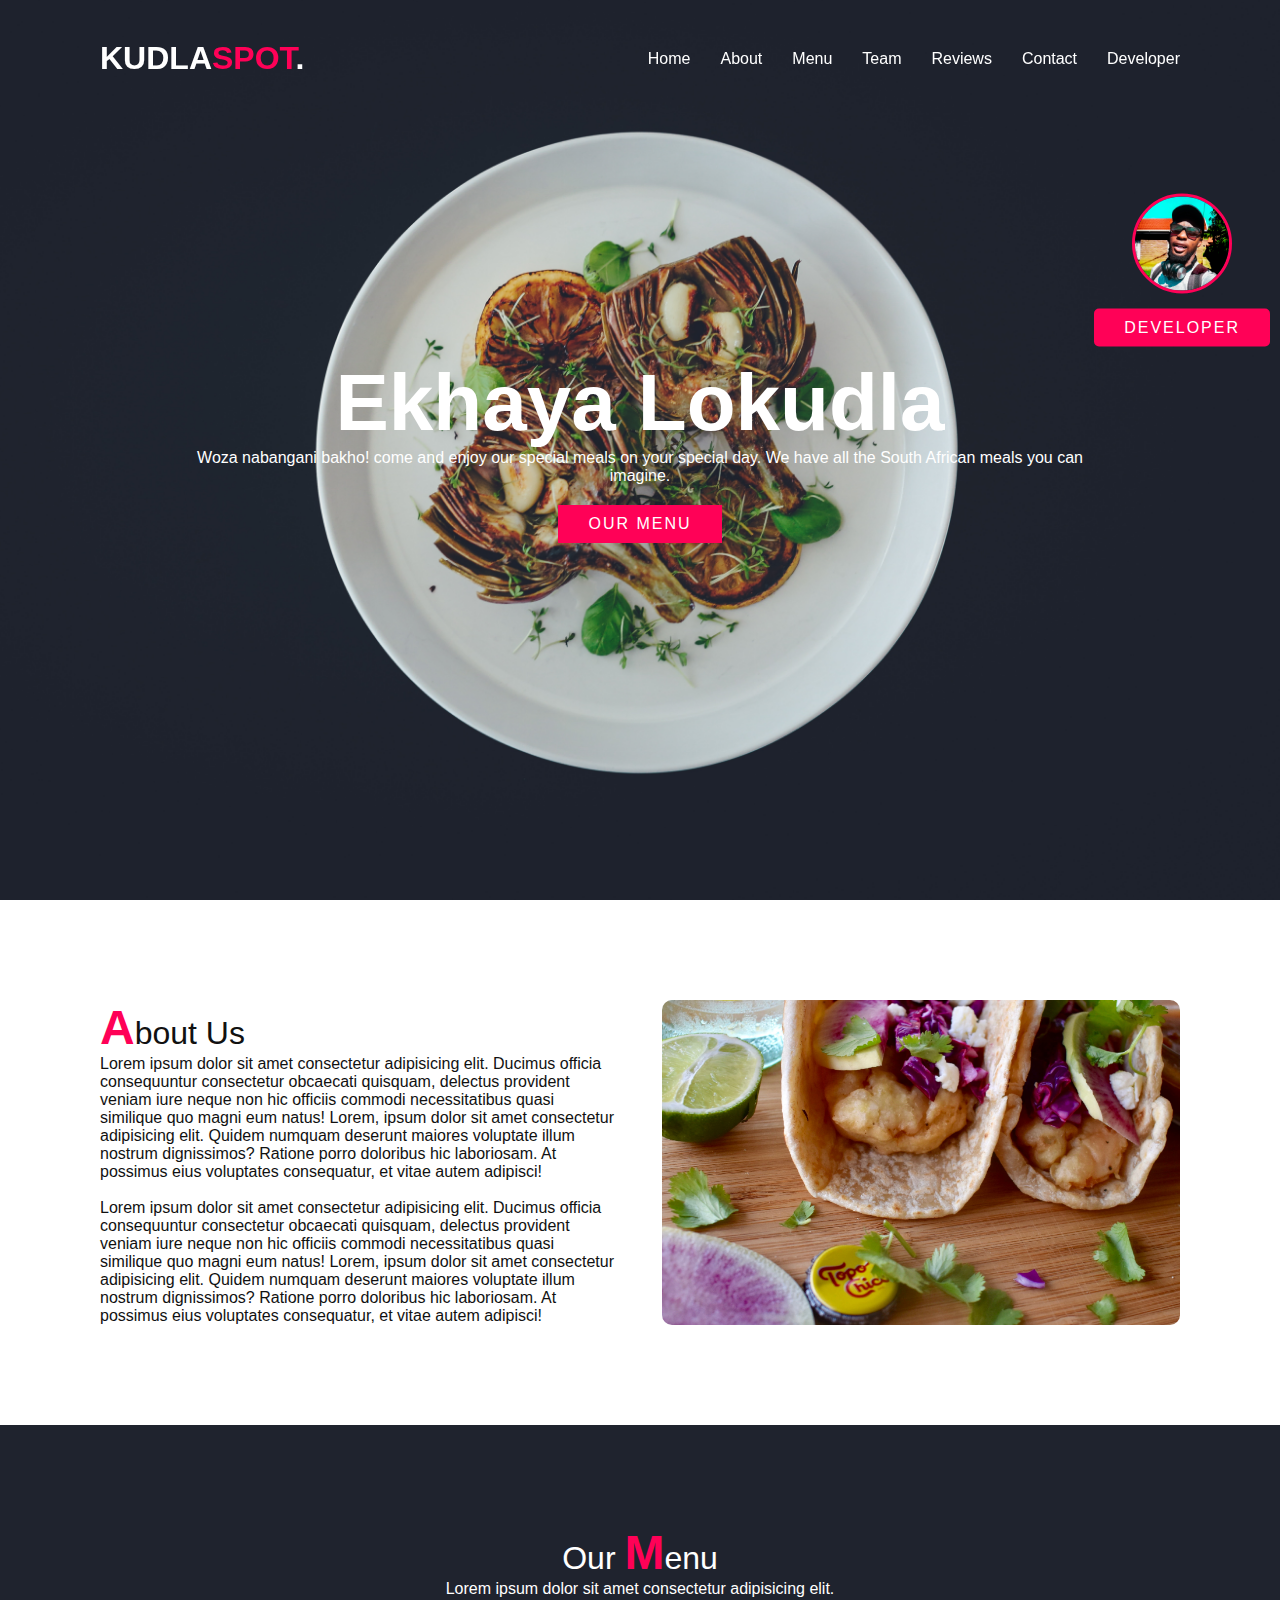
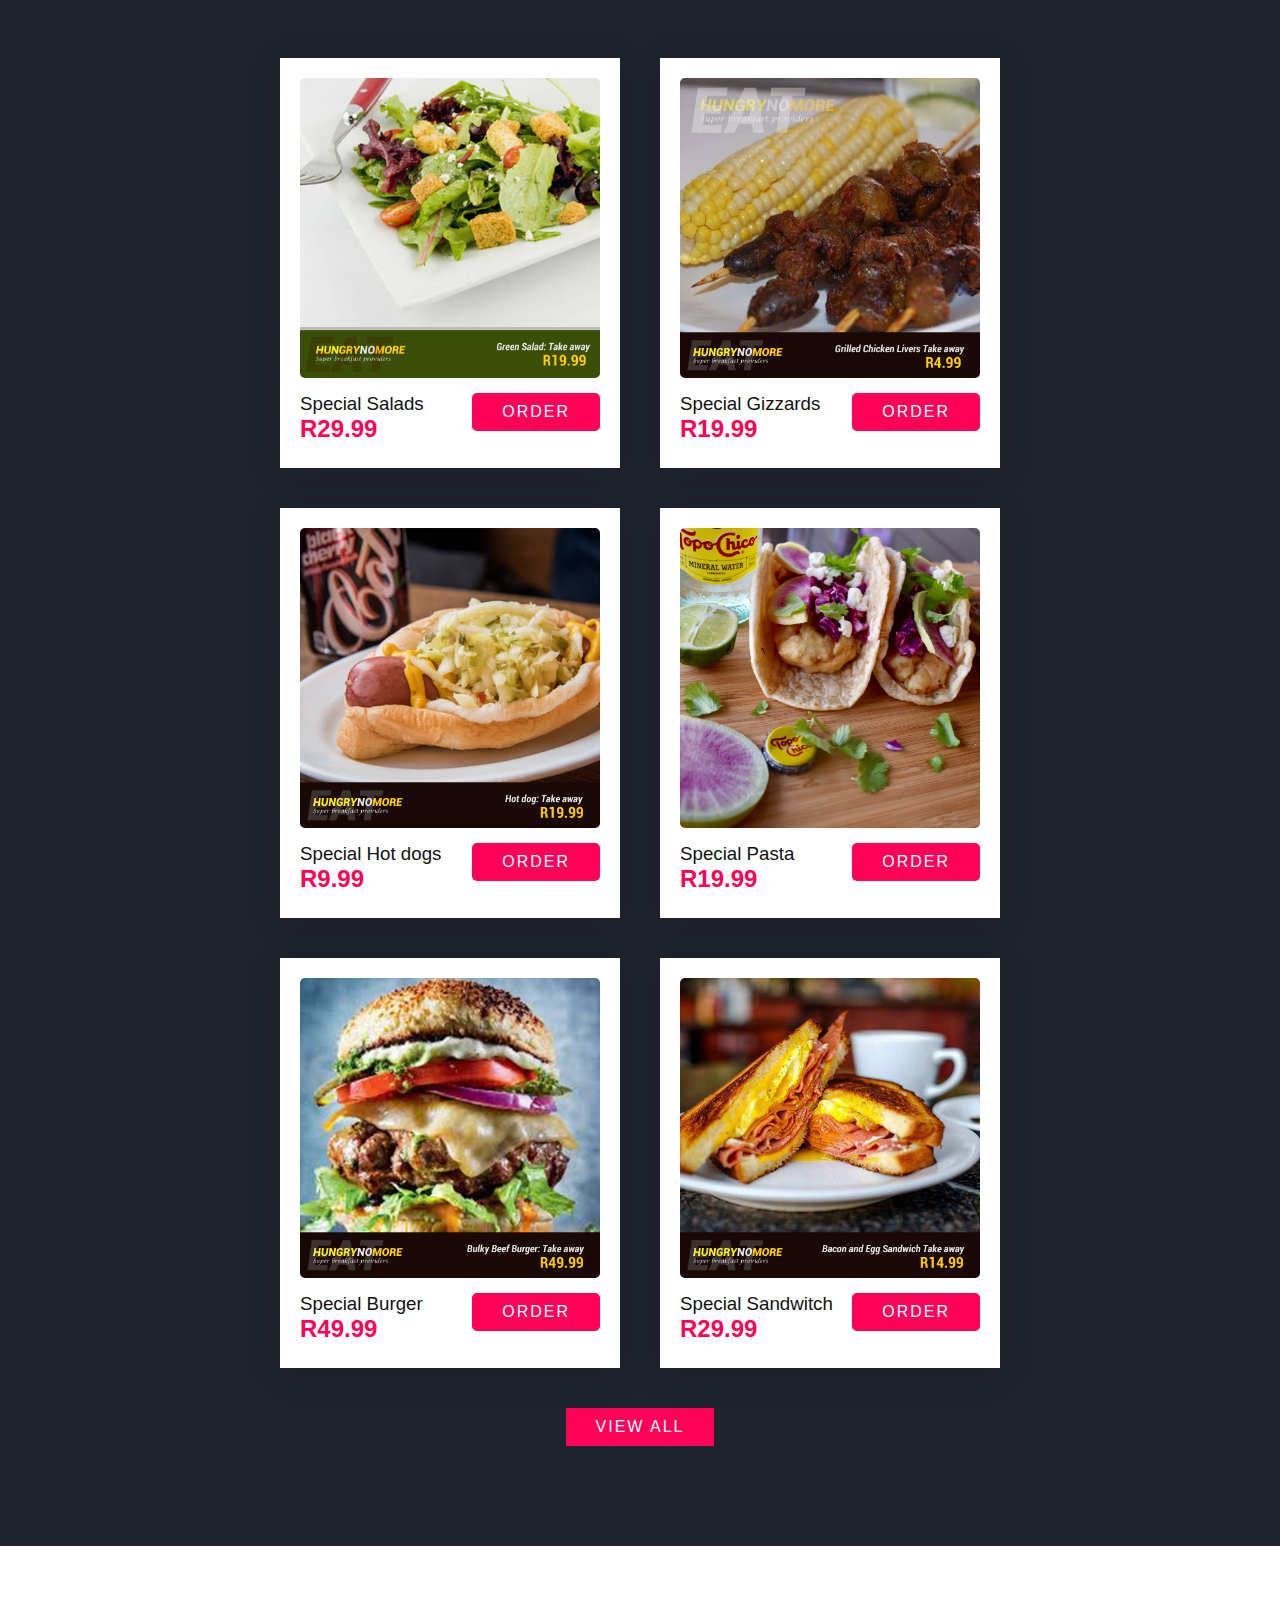
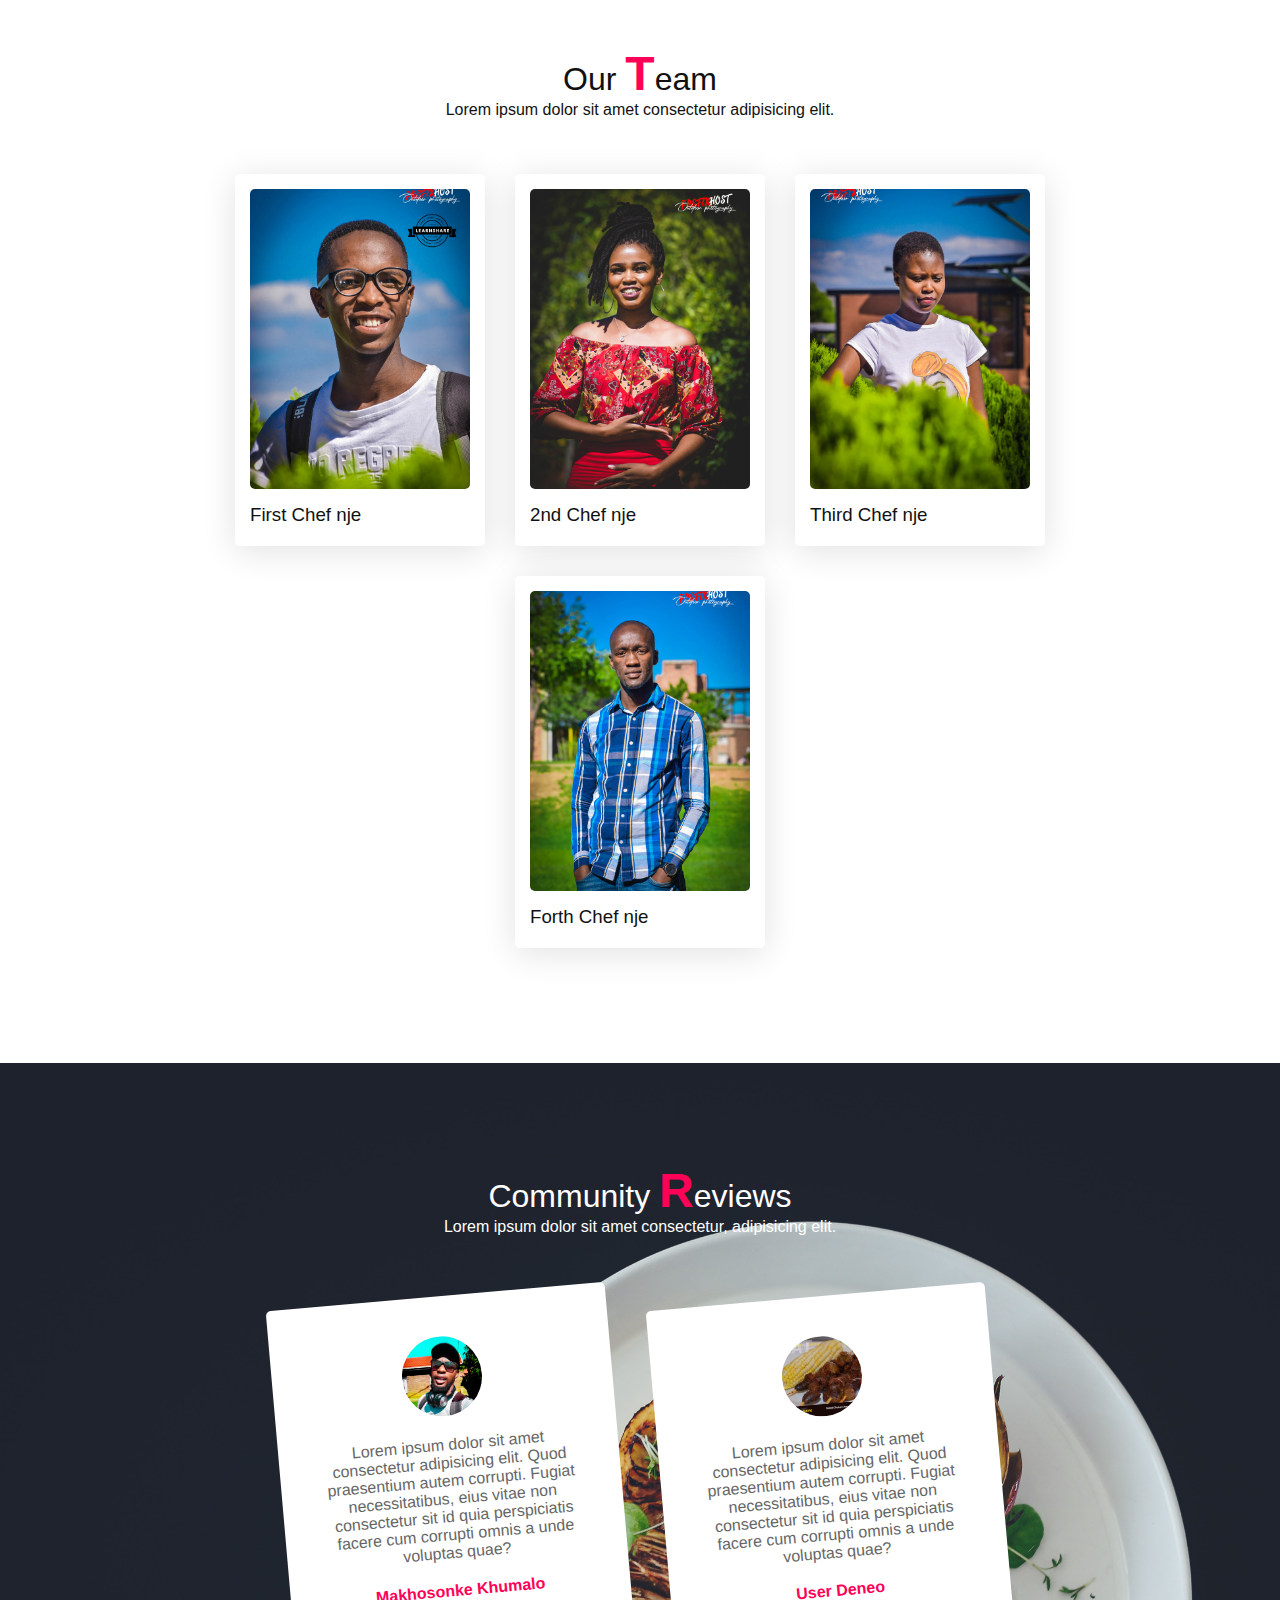
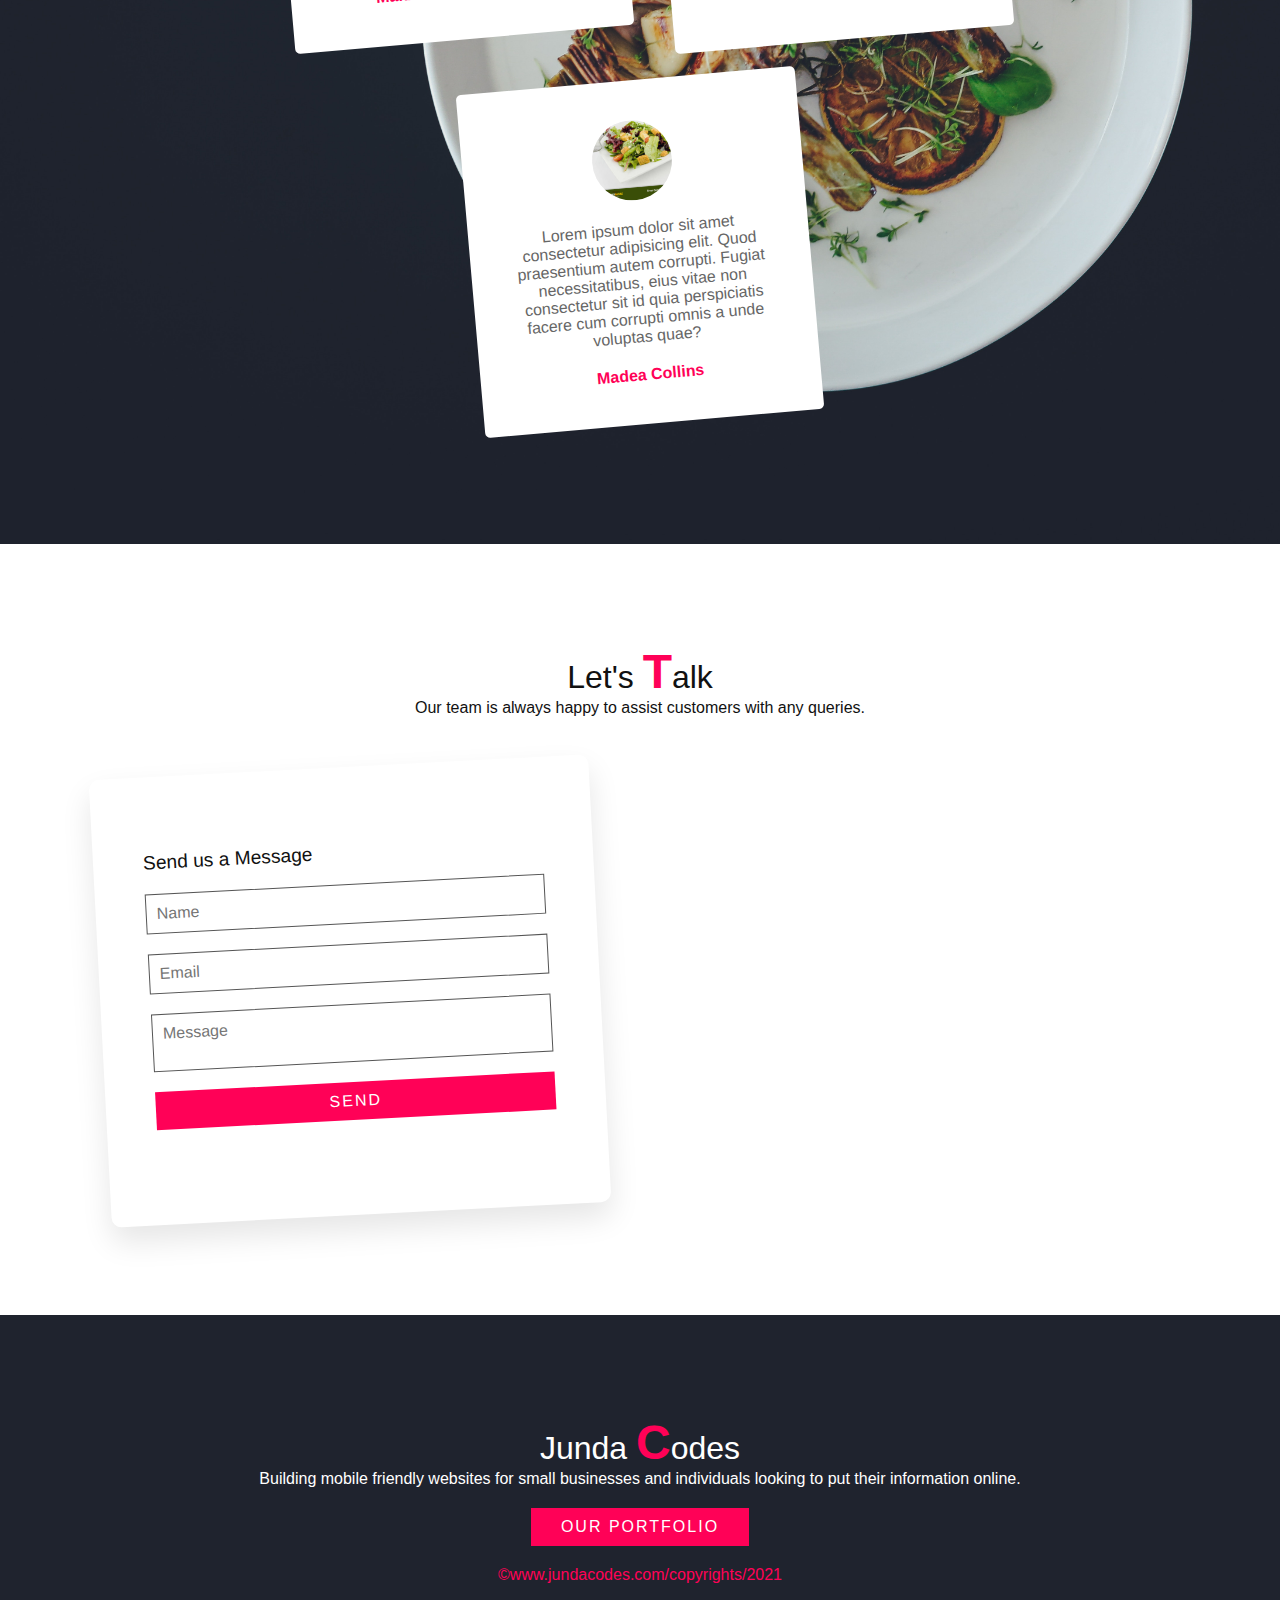
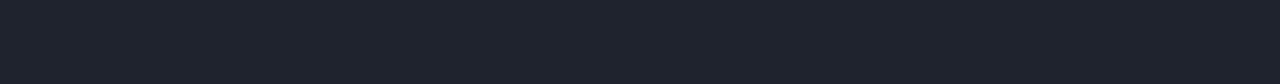
==== index.html @ d9c02c11 "Kudlaspot files" ====
<html lang="en">
<head>
    <meta charset="UTF-8">
    <meta name="viewport" content="width=device-width, initial-scale=1.0">
    <title>KundlaSpot</title>

    <script defer src="all.js"></script>
    <link rel="stylesheet" href="css/style.css" type="text/css">
</head>
<body>
    <header>
        <a href="#" class="logo">KUDLA<span>SPOT</span>.</a>
        <div class="menuToggle" onclick="toggleMenu();"> </div>
        <ul class="navigation">
            <li><a href="#banner">Home</a></li>
            <li><a href="#about">About</a></li>
            <li><a href="#menu">Menu</a></li>
            <li><a href="#team">Team</a></li>
            <li><a href="#testimonials">Reviews</a></li>
            <li><a href="#contacts">Contact</a></li>
            <li><a href="#developer">Developer</a></li>
        </ul>
    </header>
    <section class="banner" id="banner">
        <div class="content">
            <h2>Ekhaya Lokudla</h2>
            <p>Woza nabangani bakho! come and enjoy our special meals on your special day.
                We have all the South African meals you can imagine.
            </p>
            <a href="#menu" class="btn">Our menu</a>
        </div>
    </section>

    <section class="about" id="about">
        <div class="row">
            <div class="col50">
                <h2 class="title-text"><span>A</span>bout Us</h2>
                <p>Lorem ipsum dolor sit amet consectetur adipisicing elit. 
                    Ducimus officia consequuntur consectetur obcaecati quisquam, delectus 
                    provident veniam iure neque non hic officiis commodi necessitatibus quasi 
                    similique quo magni eum natus! Lorem, ipsum dolor sit amet consectetur 
                    adipisicing elit. Quidem numquam deserunt maiores voluptate illum nostrum dignissimos? 
                    Ratione porro doloribus hic laboriosam. At possimus eius voluptates consequatur, 
                    et vitae autem adipisci!<br> <br>
                    Lorem ipsum dolor sit amet consectetur adipisicing elit. 
                    Ducimus officia consequuntur consectetur obcaecati quisquam, delectus 
                    provident veniam iure neque non hic officiis commodi necessitatibus quasi 
                    similique quo magni eum natus! Lorem, ipsum dolor sit amet consectetur 
                    adipisicing elit. Quidem numquam deserunt maiores voluptate illum nostrum dignissimos? 
                    Ratione porro doloribus hic laboriosam. At possimus eius voluptates consequatur, 
                    et vitae autem adipisci!
                </p>
            </div>
            <div class="col50">
                <div class="imgBx">
                    <img src="images/img1.jpg" alt="">
                </div>
            </div>
        </div>
    </section>

    <section class="menu" id="menu">
        <div class="title">
            <h2 class="title-text">Our <span>M</span>enu</h2>
            <p>Lorem ipsum dolor sit amet consectetur adipisicing elit.</p>
        </div>
        <div class="content">
            <div class="box">
                <div class="imgBx">
                    <img src="images/img2.jpg" alt="">
                </div>
                <div class="text">
                    <div class="text-left">
                        <h3>Special Gizzards</h3>
                        <h2>R19.99</h2>
                    </div>
                    <div class="text-right">
                        <a href="#" class="btn-menu">Order</a>
                    </div>
                </div>
            </div>
            <div class="box">
                <div class="imgBx">
                    <img src="images/img3.jpg" alt="">
                </div>
                <div class="text">
                    <div class="text-left">
                        <h3>Special Salads</h3>
                        <h2>R29.99</h2>
                    </div>
                    <div class="text-right">
                        <a href="#" class="btn-menu">Order</a>
                    </div>
                </div>
            </div>
            <div class="box">
                <div class="imgBx">
                    <img src="images/img1.jpg" alt="">
                </div>
                <div class="text">
                    <div class="text-left">
                        <h3>Special Pasta</h3>
                        <h2>R19.99</h2>
                    </div>
                    <div class="text-right">
                        <a href="#" class="btn-menu">Order</a>
                    </div>
                </div>
            </div>
            <div class="box">
                <div class="imgBx">
                    <img src="images/img4.jpg" alt="">
                </div>
                <div class="text">
                    <div class="text-left">
                        <h3>Special Hot dogs</h3>
                        <h2>R9.99</h2>
                    </div>
                    <div class="text-right">
                        <a href="#" class="btn-menu">Order</a>
                    </div>
                </div>
            </div>
            <div class="box">
                <div class="imgBx">
                    <img src="images/img5.jpg" alt="">
                </div>
                <div class="text">
                    <div class="text-left">
                        <h3>Special Sandwitch</h3>
                        <h2>R29.99</h2>
                    </div>
                    <div class="text-right">
                        <a href="#" class="btn-menu">Order</a>
                    </div>
                </div>
            </div>
            <div class="box">
                <div class="imgBx">
                    <img src="images/img6.jpg" alt="">
                </div>
                <div class="text">
                    <div class="text-left">
                        <h3>Special Burger</h3>
                        <h2>R49.99</h2>
                    </div>
                    <div class="text-right">
                        <a href="#" class="btn-menu">Order</a>
                    </div>
                </div>
            </div>
        </div>
        <div class="title">
            <a href="#" class="btn">View All</a>
        </div>
    </section>

    <section class="experts" id="team">
        <div class="title">
            <h2 class="title-text">Our <span>T</span>eam</h2>
            <p>Lorem ipsum dolor sit amet consectetur adipisicing elit.</p>
        </div>
        <div class="content">
            <div class="box">
                <div class="imgBx">
                    <img src="images/expert1.jpg" alt="Image of the web">
                </div>
                <div class="text">
                    <h3>First Chef nje</h3>
                </div>
            </div>
            <div class="box">
                <div class="imgBx">
                    <img src="images/expert2.jpg" alt="Image of the web">
                </div>
                <div class="text">
                    <h3>2nd Chef nje</h3>
                </div>
            </div>
            <div class="box">
                <div class="imgBx">
                    <img src="images/expert3.jpg" alt="Image of the web">
                </div>
                <div class="text">
                    <h3>Third Chef nje</h3>
                </div>
            </div>
            <div class="box">
                <div class="imgBx">
                    <img src="images/expert4.jpg" alt="Image of the web">
                </div>
                <div class="text">
                    <h3>Forth Chef nje</h3>
                </div>
            </div>
        </div>
    </section>
    
    <section class="testimonials" id="testimonials">
        <div class="title white">
            <h2 class="title-text">Community <span>R</span>eviews</h2>
            <p>Lorem ipsum dolor sit amet consectetur, adipisicing elit.</p>
        </div>
        <div class="content">
            <div class="box">
                <div class="imgBx">
                    <img src="images/me.jpg" alt="">
                </div>
                <div class="text">
                    <p>Lorem ipsum dolor sit amet consectetur adipisicing elit.
                         Quod praesentium autem corrupti. Fugiat necessitatibus,
                          eius vitae non consectetur sit id quia perspiciatis facere 
                          cum corrupti omnis a unde voluptas quae?</p>
                    <h3>Makhosonke Khumalo</h3>
                </div>
            </div>
            <div class="box">
                <div class="imgBx">
                    <img src="images/img2.jpg" alt="">
                </div>
                <div class="text">
                    <p>Lorem ipsum dolor sit amet consectetur adipisicing elit.
                         Quod praesentium autem corrupti. Fugiat necessitatibus,
                          eius vitae non consectetur sit id quia perspiciatis facere 
                          cum corrupti omnis a unde voluptas quae?</p>
                    <h3>User Deneo</h3>
                </div>
            </div>
            <div class="box">
                <div class="imgBx">
                    <img src="images/img3.jpg" alt="">
                </div>
                <div class="text">
                    <p>Lorem ipsum dolor sit amet consectetur adipisicing elit.
                         Quod praesentium autem corrupti. Fugiat necessitatibus,
                          eius vitae non consectetur sit id quia perspiciatis facere 
                          cum corrupti omnis a unde voluptas quae?</p>
                    <h3>Madea Collins</h3>
                </div>
            </div>
        </div>
    </section>
    <section class="contacts" id="contacts">
        <div class="title">
            <h2 class="title-text">Let's <span>T</span>alk</h2>
            <p>Our team is always happy to assist customers with any queries.</p>
        </div>
        <div class="contactForm">
            <h3>Send us a Message</h3>
            <div class="inputBox">
                <input type="text" placeholder="Name">
            </div>
            <div class="inputBox">
                <input type="text" placeholder="Email">
            </div>
            <div class="inputBox">
                <textarea cols="5" placeholder="Message"></textarea>
            </div>
            <div class="inputBox">
                <input type="submit" value="Send">
            </div>
        </div>
    </section>
    
    <section class="footer" id="developer">
        <div class="title white">
            <h2 class="title-text">Junda <span>C</span>odes</h2>
            <p>Building mobile friendly websites for small businesses and individuals looking to put their information online.</p>
            
        </div>
        <div class="center-btn">
            <a href="#" class="btn">our Portfolio</a>
        </div>

        <p class="copyrights">&copy;www.jundacodes.com/copyrights/2021</p>
        
    </section>

    <div class="portfolio-btn">
        <img src="images/me.jpg" alt="">
        <a href="#developer" class="btn-dev">Developer</a>
    </div>
    <script>
        window.addEventListener('scroll', function(){
            const header = document.querySelector('header');
            header.classList.toggle("sticky", window.scrollY > 0);
        });
        function toggleMenu(){
            const menuToggle = document.querySelector('.menuToggle');
            const navigation = document.querySelector('.navigation');
            menuToggle.classList.toggle('active');
            navigation.classList.toggle('active');
        }
    </script>
</body>
</html>
---- css/style.css ----
* {
  margin: 0%;
  padding: 0%;
  box-sizing: border-box;
  font-family: "Raleway", sans-serif;
  scroll-behavior: smooth;
}
p {
  font-weight: 300;
  color: #111;
}
.banner {
  position: relative;
  width: 100%;
  min-height: 100vh;
  display: flex;
  justify-content: center;
  align-items: center;
  background: url(../images/bg.jpg);
  background-size: cover;
  background-position: center;
  transition: 0.5s;
}
.banner .content {
  max-width: 900px;
  text-align: center;
}
.banner .content h2 {
  font-size: 5em;
  color: #ffffff;
}
.banner .content p {
  font-size: 1em;
  color: #ffffff;
}
.btn {
  font-size: 1em;
  color: #ffffff;
  background: #ff0157;
  display: inline-block;
  padding: 10px 30px;
  margin-top: 20px;
  text-transform: uppercase;
  text-decoration: none;
  letter-spacing: 2px;
  transition: 0.5s;
}
.btn:hover {
  letter-spacing: 6px;
}
.btn-menu {
  font-size: 1em;
  color: #ffffff;
  background: #ff0157;
  display: inline-block;
  padding: 10px 30px;
  text-transform: uppercase;
  text-decoration: none;
  letter-spacing: 2px;
  border-radius: 5px;
  transition: 0.5s;
}
.btn-menu:hover {
  letter-spacing: 4px;
}
header {
  position: fixed;
  top: 0;
  left: 0;
  width: 100%;
  padding: 40px 100px;
  z-index: 10000;
  display: flex;
  justify-content: space-between;
  align-items: center;
  transition: 0.5s;
}
header .logo {
  font-size: 2em;
  font-weight: 700;
  color: #ffffff;
  text-decoration: none;
}
header .logo span {
  color: #ff0157;
}
header .navigation {
  display: flex;
  position: relative;
}
header .navigation li {
  list-style: none;
  margin-left: 30px;
}
header .navigation li a {
  text-decoration: none;
  color: #ffffff;
  font-weight: 300;
}
header .navigation li a:hover {
  color: #ff0157;
  letter-spacing: 1px;
  transition: 0.5s;
}
header.sticky {
  background: #ffffff;
  padding: 10px 100px;
  box-shadow: 0 5px 20px rgba(0, 0, 0, 0.05);
}
header.sticky .logo {
  color: #111111;
}
header.sticky .navigation li a {
  font-weight: 300;
  color: #111111;
}
header.sticky .navigation li a:hover {
  color: #ff0157;
}
section {
  padding: 100px;
}
.row {
  position: relative;
  display: flex;
  justify-content: space-between;
  width: 100%;
}
.row .col50 {
  position: relative;
  width: 48%;
}
.title-text {
  color: #111111;
  font-size: 2em;
  font-weight: 400;
}
.title-text span {
  color: #ff0157;
  font-weight: 700;
  font-size: 1.5em;
}
.row .col50 .imgBx {
  position: relative;
  width: 100%;
  height: 100%;
}
.row .col50 .imgBx img {
  position: absolute;
  top: 0;
  left: 0;
  width: 100%;
  height: 100%;
  object-fit: cover;
  border-radius: 10px;
  overflow: hidden;
}
.title {
  width: 100%;
  display: flex;
  justify-content: center;
  align-items: center;
  flex-direction: column;
}
.menu {
  background: #1f232e;
}
.menu .content {
  display: flex;
  flex-direction: row-reverse;
  justify-content: center;
  flex-wrap: wrap;
  margin-top: 40px;
}
.menu .content .box {
  width: 340px;
  margin: 20px;
  box-shadow: 0 5px 35px rgba(0, 0, 0, 0.12);
  padding: 20px;
  background-color: #ffffff;
}
.menu .content .box:hover {
  transform: scale(1.05);
  transition: 0.5s;
  z-index: 101;
}

.menu .content .box .imgBx {
  position: relative;
  width: 100%;
  height: 300px;
}
.menu .content .box .imgBx img {
  position: absolute;
  top: 0;
  left: 0;
  width: 100%;
  height: 100%;
  object-fit: cover;
  border-radius: 5px;
}
.menu .content .box .text {
  color: #ffffff;
  padding: 15px 0 5px;
  display: flex;
  justify-content: space-between;
}

.menu .content .box .text h3 {
  font-weight: 400;
  color: #111;
}
.menu .content .box .text h2 {
  font-weight: bold;
  color: #ff0157;
}
.menu .title .title-text {
  color: #ffffff;
}
.menu .title p {
  color: #ffffff;
}
.experts .content {
  display: flex;
  flex-direction: row;
  justify-content: center;
  flex-wrap: wrap;
  margin-top: 40px;
}
.experts .content .box {
  width: 250px;
  margin: 15px;
  border: 15px solid #ffffff;
  box-shadow: 0 5px 35px rgba(0, 0, 0, 0.12);
  border-radius: 5px;
}
.experts .content .box .imgBx {
  position: relative;
  width: 100%;
  height: 300px;
}
.experts .content .box .imgBx img {
  position: absolute;
  top: 0;
  left: 0;
  width: 100%;
  height: 100%;
  object-fit: cover;
  border-radius: 5px;
}
.experts .content .box .text {
  padding: 15px 0 5px;
}
.experts .content .box .text h3 {
  font-weight: 400;
  color: #111;
}
.testimonials {
  background: url(../images/bg.jpg);
  background-size: cover;
  background-repeat: no-repeat;
}
.white .title-text,
.white p {
  color: #ffffff;
}
.testimonials .content {
  display: flex;
  flex-direction: row;
  justify-content: center;
  flex-wrap: wrap;
  margin-top: 40px;
}
.testimonials .content .box {
  transform: rotateZ(-5deg);
  background-color: #ffffff;
  width: 340px;
  margin: 20px;
  padding: 40px;
  display: flex;
  justify-content: center;
  align-items: center;
  flex-direction: column;
  border-radius: 5px;
}
.testimonials .content .box:hover {
  transform: scale(1.2);
  transition: 0.5s;
  z-index: 100;
}
.testimonials .content .box .imgBx {
  position: relative;
  width: 80px;
  height: 80px;
  margin-bottom: 20px;
  border-radius: 50%;
  overflow: hidden;
}
.testimonials .content .box .imgBx img {
  position: absolute;
  top: 0;
  left: 0;
  width: 100%;
  height: 100%;
  object-fit: cover;
}
.testimonials .content .box .text {
  text-align: center;
}
.testimonials .content .box .text p {
  color: #666;
  font-style: initial;
}
.testimonials .content .box .text h3 {
  margin-top: 20px;
  color: #ff0157;
  font-size: 1em;
  font-weight: 600;
}
.contacts {
  background: #fff;
}
.contactForm {
  padding: 75px 50px;
  background: #ffffff;
  box-shadow: 0 15px 30px rgba(0, 0, 0, 0.1);
  max-width: 500px;
  margin-top: 50px;
  transform: rotateZ(-3deg);
  border-radius: 10px;
}
.contactForm h3 {
  color: #111111;
  font-size: 1.2em;
  margin-bottom: 20px;
  font-weight: 500;
}
.contactForm .inputBox {
  position: relative;
  width: 100%;
  margin-bottom: 20px;
}
.contactForm .inputBox input,
.contactForm .inputBox textarea {
  width: 100%;
  border: 1px solid #555;
  padding: 10px;
  color: #111;
  outline: none;
  font-size: 16px;
  font-weight: 300;
  resize: none;
}
.contactForm .inputBox input[type="submit"] {
  font-size: 1em;
  color: #fff;
  background: #ff0157;
  display: block;
  text-transform: uppercase;
  border: none;
  text-decoration: none;
  letter-spacing: 2px;
  transition: 0.5s;
  max-width: 100%;
  font-weight: 500;
  cursor: pointer;
}
.contactForm .inputBox input[type="submit"]:hover {
  letter-spacing: 4px;
}

.footer {
  background-color: #1f232e;
}

.center-btn {
  justify-content: center;
  display: flex;
  margin-bottom: 20px;
}
.copyrights {
  width: 100%;
  text-align: center;
  color: #ff0157;
}
.portfolio-btn {
  display: flex;
  flex-direction: column;
  justify-content: center;
  align-items: center;
  position: fixed;
  top: 30%;
  right: 10px;
  transform: translateY(-50%);
}
.portfolio-btn img {
  margin-bottom: 15px;
  height: 100px;
  width: 100px;
  object-fit: cover;
  border-radius: 50%;
  border: 3px solid #ff0157;
  transition: 0.5s;
}
.portfolio-btn img:hover {
  border: 5px solid #ff0157;
  transform: rotateZ(360deg);
}
.btn-dev {
  font-size: 1em;
  color: #ffffff;
  background: #ff0157;
  display: inline-block;
  padding: 10px 30px;
  text-transform: uppercase;
  text-decoration: none;
  letter-spacing: 2px;
  border-radius: 5px;
  transition: 0.3s;
}
.btn-dev:hover {
  transform: scale(1.09);
}
@media (max-width: 991px) {
  header,
  header.sticky {
    padding: 10px 20px;
  }
  header .navigation {
    display: none;
  }
  header .navigation.active {
    width: 100%;
    height: calc(100%-60px);
    position: fixed;
    top: 60px;
    left: 0;
    display: flex;
    justify-content: center;
    align-items: center;
    flex-direction: column;
    background-color: #fff;
  }
  header .navigation li {
    list-style: none;
  }
  header .navigation li a {
    text-decoration: none;
    color: #111;
    font-size: 1.6em;
    font-weight: bold;
  }
  .menuToggle {
    position: relative;
    width: 40px;
    height: 40px;
    background: url(../images/menu.png);
    background-size: 30px;
    background-repeat: no-repeat;
    background-position: center;
    cursor: pointer;
    transition: 0.5s;
  }
  .menuToggle.active {
    transform: rotateZ(-90deg);
    background: url(../images/menu.png);
    background-size: 30px;
    background-repeat: no-repeat;
    background-position: center;
  }
  header.sticky .menuToggle {
    /*filter: invert(1);*/
  }
  section {
    padding: 20px;
  }
  .banner {
    position: relative;
    width: 100%;
    min-height: 65vh;
    display: flex;
    justify-content: center;
    align-items: center;
    background: url(../images/bg.jpg);
    background-size: cover;
    background-position-x: center;
  }
  .banner .content h2 {
    font-size: 3em;
    color: #fff;
  }
  .row {
    flex-direction: column;
  }
  .row .col50 {
    position: relative;
    width: 100%;
  }
  .row .col50 .imgBx {
    height: 300px;
    margin-top: 20px;
  }
  .menu .content {
    margin-top: 20px;
  }
  .menu .content .box {
    margin: 10px;
  }
  .menu .content .box .imgBx {
    height: 260px;
  }
  .btn-dev {
    font-size: 0.5em;
    color: #ffffff;
    background: #ff0157;
    display: inline-block;
    padding: 10px 30px;
    text-transform: uppercase;
    text-decoration: none;
    letter-spacing: 2px;
    border-radius: 5px;
    transition: 0.3s;
  }
  .portfolio-btn {
    display: flex;
    flex-direction: column;
    justify-content: center;
    align-items: center;
    position: fixed;
    top: 80%;
    right: 5px;
    transform: translateY(-50%);
  }
  .portfolio-btn img {
    margin-bottom: 15px;
    height: 100px;
    width: 100px;
    object-fit: cover;
    border-radius: 50%;
    border: 3px solid #ff0157;
    transition: 0.5s;
  }
}
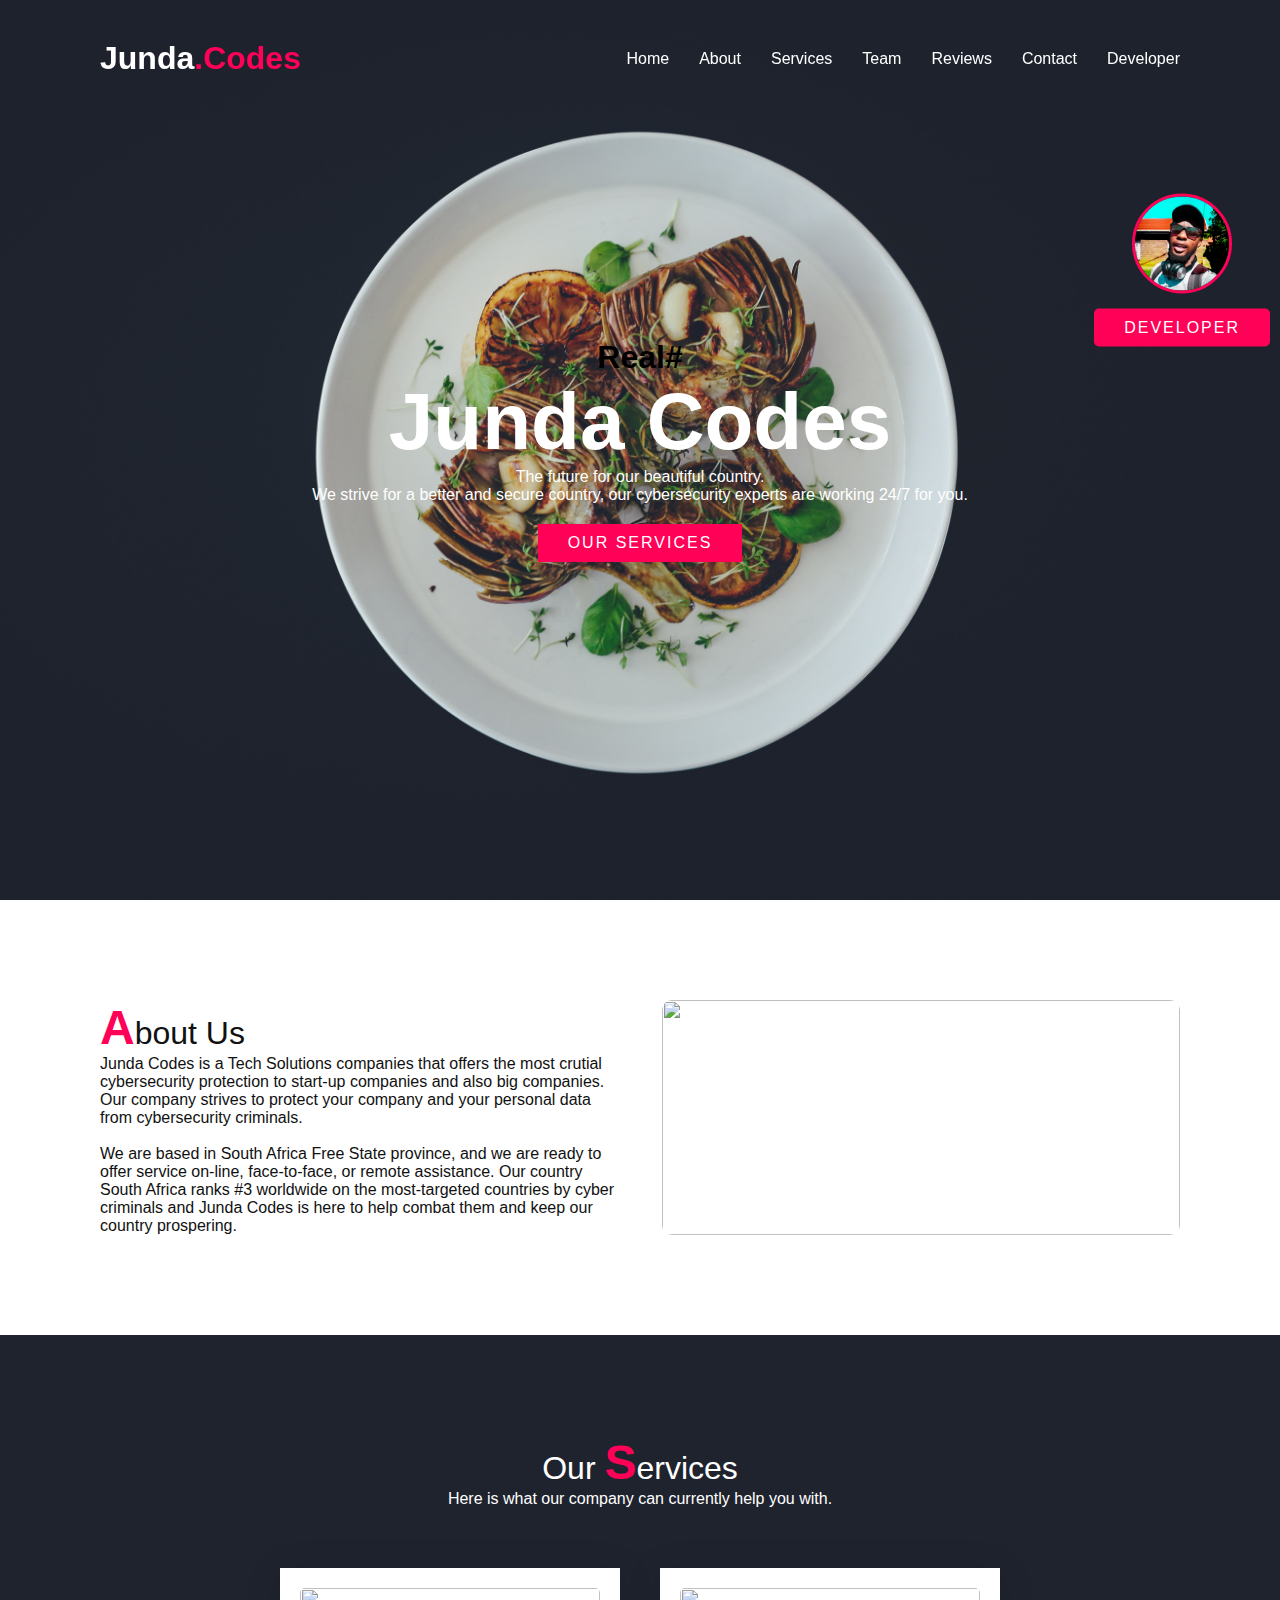
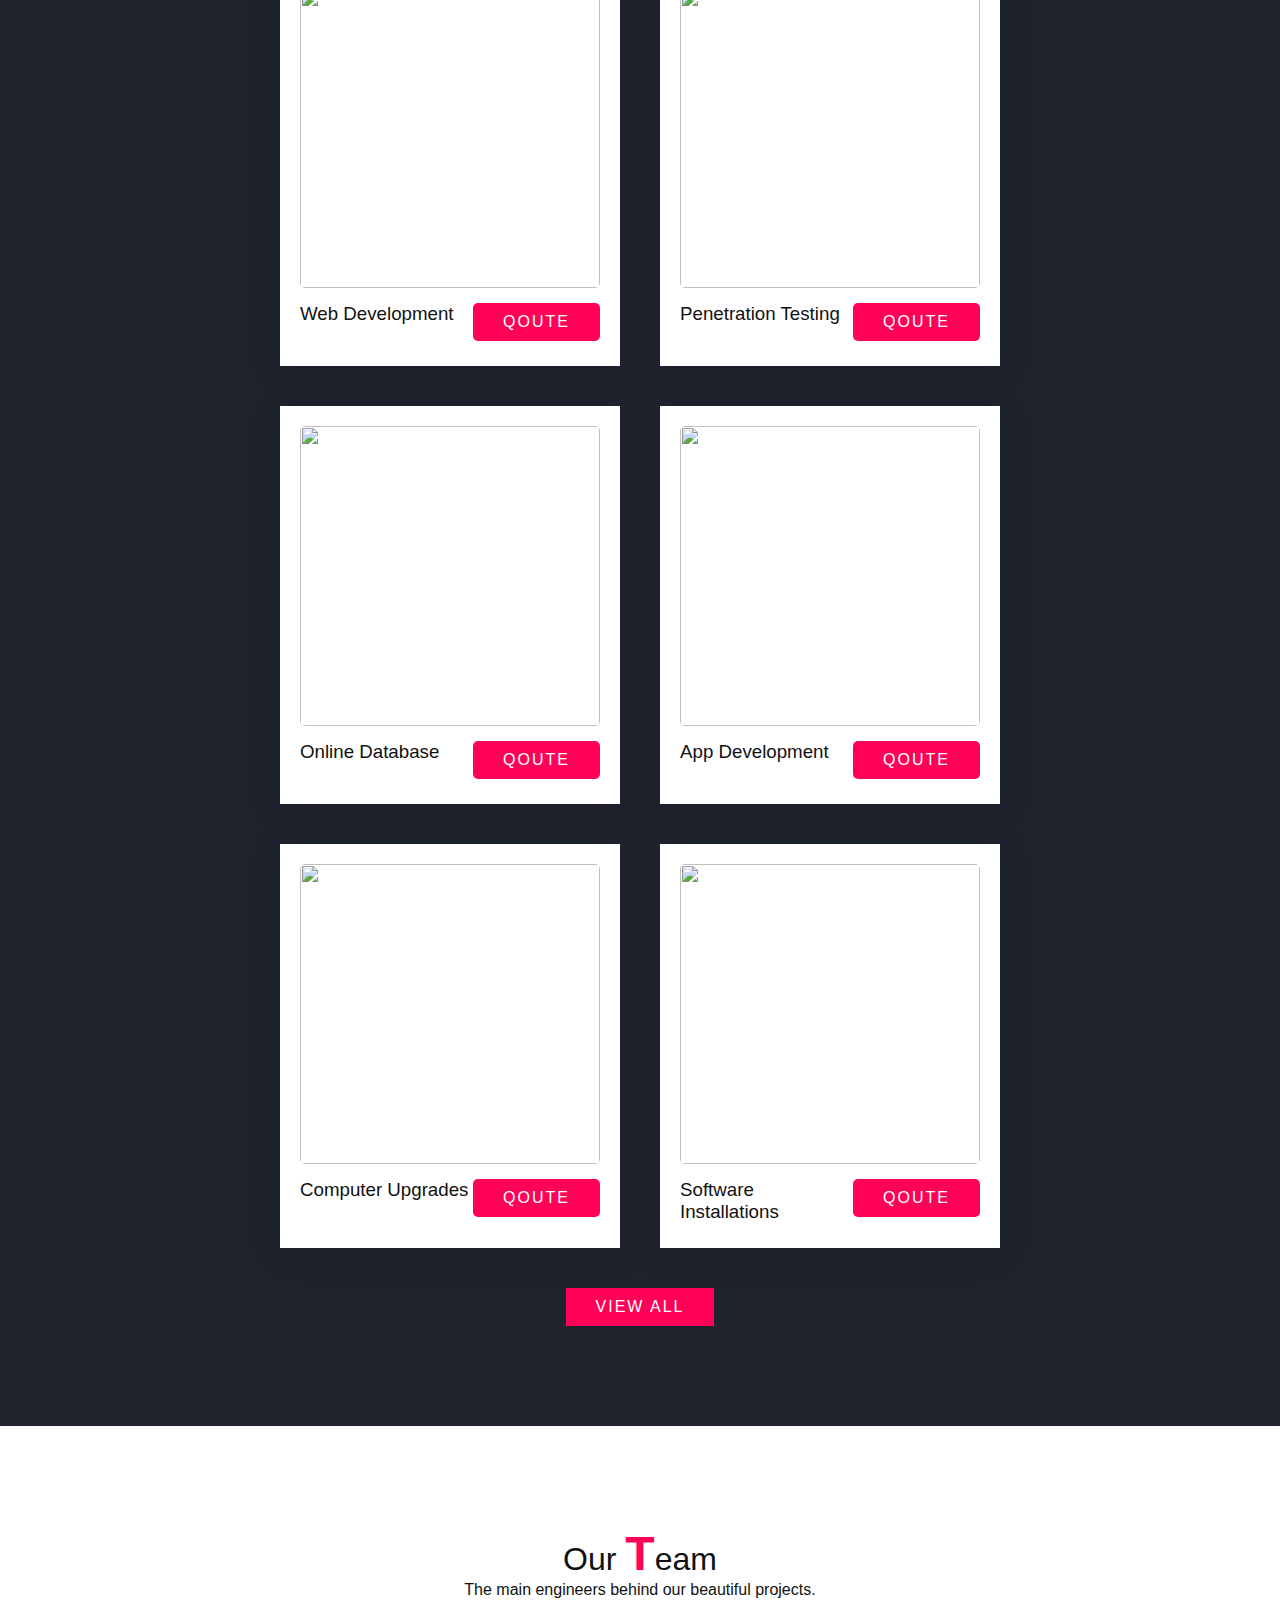
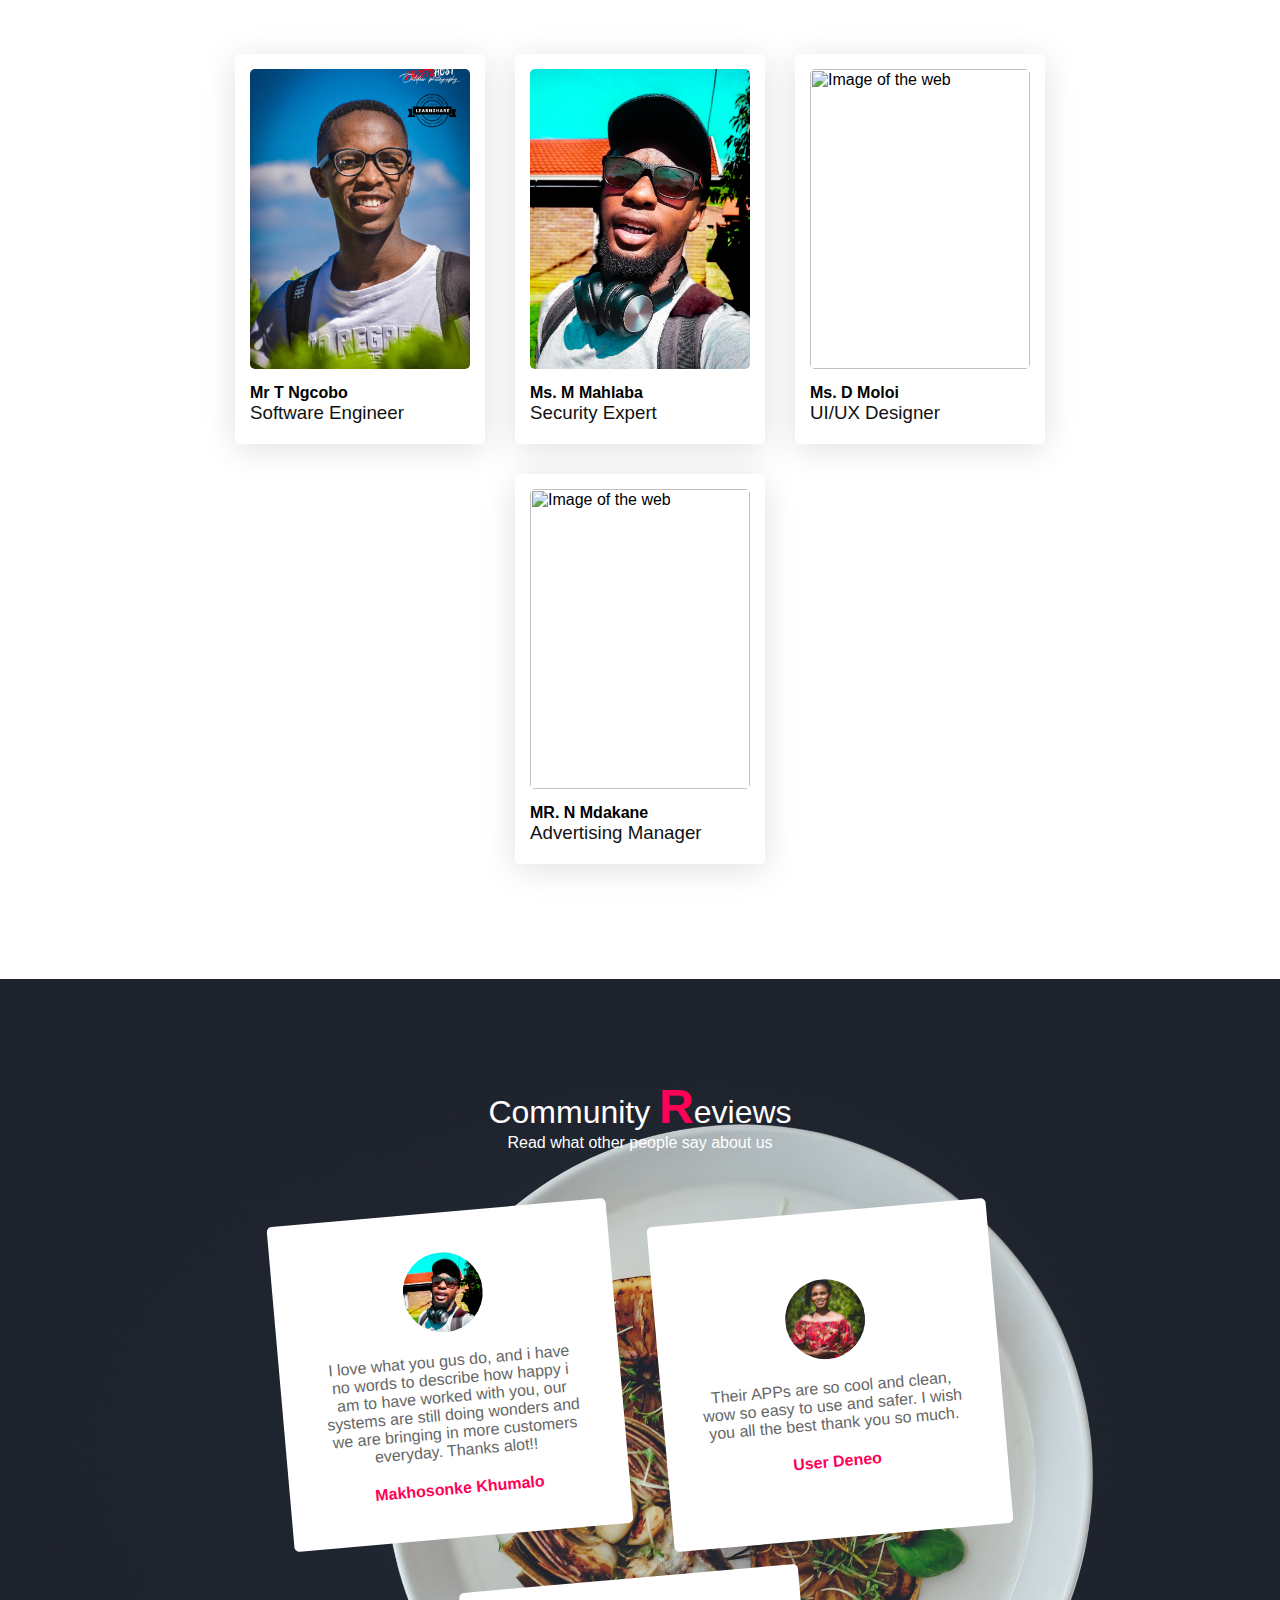
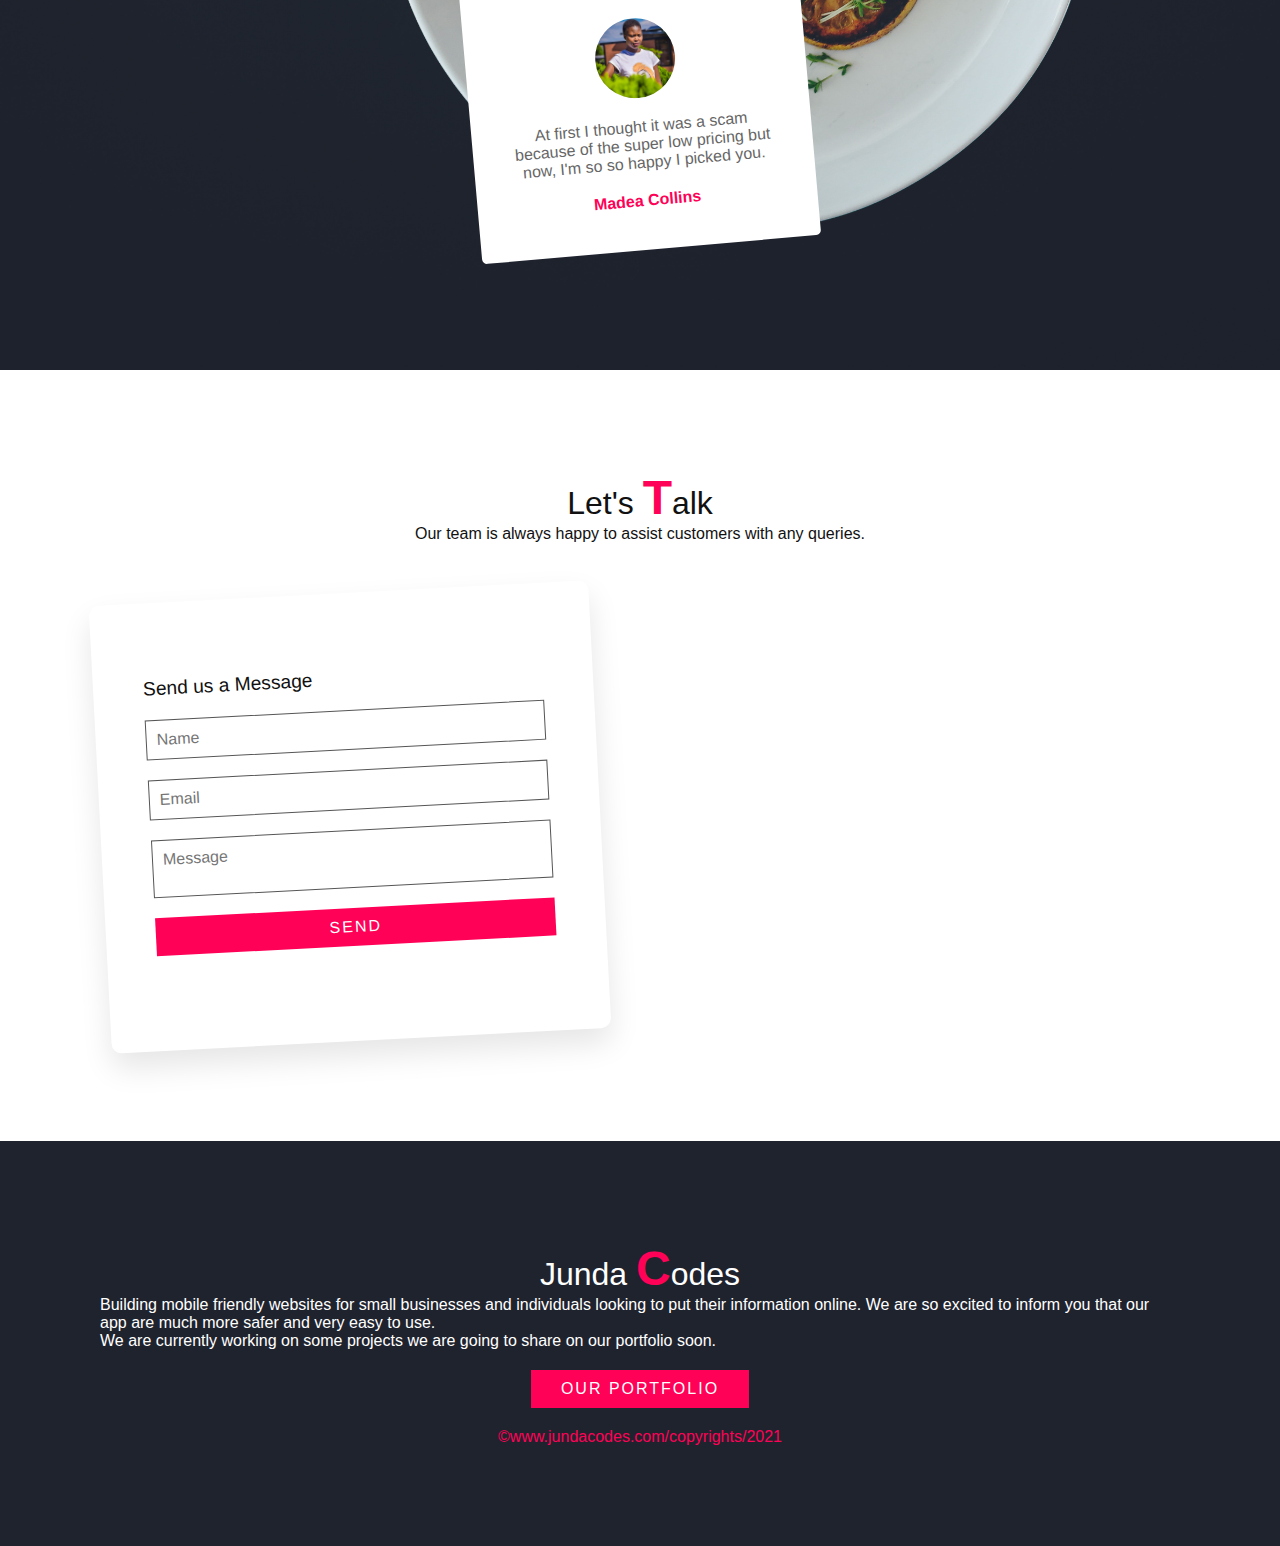
==== commit 45af4057: "Add files via upload" ====
--- a/index.html
+++ b/index.html
@@ -1,296 +1,301 @@
-<html lang="en">
-<head>
-    <meta charset="UTF-8">
-    <meta name="viewport" content="width=device-width, initial-scale=1.0">
-    <title>KundlaSpot</title>
-
-    <script defer src="all.js"></script>
-    <link rel="stylesheet" href="css/style.css" type="text/css">
-</head>
-<body>
-    <header>
-        <a href="#" class="logo">KUDLA<span>SPOT</span>.</a>
-        <div class="menuToggle" onclick="toggleMenu();"> </div>
-        <ul class="navigation">
-            <li><a href="#banner">Home</a></li>
-            <li><a href="#about">About</a></li>
-            <li><a href="#menu">Menu</a></li>
-            <li><a href="#team">Team</a></li>
-            <li><a href="#testimonials">Reviews</a></li>
-            <li><a href="#contacts">Contact</a></li>
-            <li><a href="#developer">Developer</a></li>
-        </ul>
-    </header>
-    <section class="banner" id="banner">
-        <div class="content">
-            <h2>Ekhaya Lokudla</h2>
-            <p>Woza nabangani bakho! come and enjoy our special meals on your special day.
-                We have all the South African meals you can imagine.
-            </p>
-            <a href="#menu" class="btn">Our menu</a>
-        </div>
-    </section>
-
-    <section class="about" id="about">
-        <div class="row">
-            <div class="col50">
-                <h2 class="title-text"><span>A</span>bout Us</h2>
-                <p>Lorem ipsum dolor sit amet consectetur adipisicing elit. 
-                    Ducimus officia consequuntur consectetur obcaecati quisquam, delectus 
-                    provident veniam iure neque non hic officiis commodi necessitatibus quasi 
-                    similique quo magni eum natus! Lorem, ipsum dolor sit amet consectetur 
-                    adipisicing elit. Quidem numquam deserunt maiores voluptate illum nostrum dignissimos? 
-                    Ratione porro doloribus hic laboriosam. At possimus eius voluptates consequatur, 
-                    et vitae autem adipisci!<br> <br>
-                    Lorem ipsum dolor sit amet consectetur adipisicing elit. 
-                    Ducimus officia consequuntur consectetur obcaecati quisquam, delectus 
-                    provident veniam iure neque non hic officiis commodi necessitatibus quasi 
-                    similique quo magni eum natus! Lorem, ipsum dolor sit amet consectetur 
-                    adipisicing elit. Quidem numquam deserunt maiores voluptate illum nostrum dignissimos? 
-                    Ratione porro doloribus hic laboriosam. At possimus eius voluptates consequatur, 
-                    et vitae autem adipisci!
-                </p>
-            </div>
-            <div class="col50">
-                <div class="imgBx">
-                    <img src="images/img1.jpg" alt="">
-                </div>
-            </div>
-        </div>
-    </section>
-
-    <section class="menu" id="menu">
-        <div class="title">
-            <h2 class="title-text">Our <span>M</span>enu</h2>
-            <p>Lorem ipsum dolor sit amet consectetur adipisicing elit.</p>
-        </div>
-        <div class="content">
-            <div class="box">
-                <div class="imgBx">
-                    <img src="images/img2.jpg" alt="">
-                </div>
-                <div class="text">
-                    <div class="text-left">
-                        <h3>Special Gizzards</h3>
-                        <h2>R19.99</h2>
-                    </div>
-                    <div class="text-right">
-                        <a href="#" class="btn-menu">Order</a>
-                    </div>
-                </div>
-            </div>
-            <div class="box">
-                <div class="imgBx">
-                    <img src="images/img3.jpg" alt="">
-                </div>
-                <div class="text">
-                    <div class="text-left">
-                        <h3>Special Salads</h3>
-                        <h2>R29.99</h2>
-                    </div>
-                    <div class="text-right">
-                        <a href="#" class="btn-menu">Order</a>
-                    </div>
-                </div>
-            </div>
-            <div class="box">
-                <div class="imgBx">
-                    <img src="images/img1.jpg" alt="">
-                </div>
-                <div class="text">
-                    <div class="text-left">
-                        <h3>Special Pasta</h3>
-                        <h2>R19.99</h2>
-                    </div>
-                    <div class="text-right">
-                        <a href="#" class="btn-menu">Order</a>
-                    </div>
-                </div>
-            </div>
-            <div class="box">
-                <div class="imgBx">
-                    <img src="images/img4.jpg" alt="">
-                </div>
-                <div class="text">
-                    <div class="text-left">
-                        <h3>Special Hot dogs</h3>
-                        <h2>R9.99</h2>
-                    </div>
-                    <div class="text-right">
-                        <a href="#" class="btn-menu">Order</a>
-                    </div>
-                </div>
-            </div>
-            <div class="box">
-                <div class="imgBx">
-                    <img src="images/img5.jpg" alt="">
-                </div>
-                <div class="text">
-                    <div class="text-left">
-                        <h3>Special Sandwitch</h3>
-                        <h2>R29.99</h2>
-                    </div>
-                    <div class="text-right">
-                        <a href="#" class="btn-menu">Order</a>
-                    </div>
-                </div>
-            </div>
-            <div class="box">
-                <div class="imgBx">
-                    <img src="images/img6.jpg" alt="">
-                </div>
-                <div class="text">
-                    <div class="text-left">
-                        <h3>Special Burger</h3>
-                        <h2>R49.99</h2>
-                    </div>
-                    <div class="text-right">
-                        <a href="#" class="btn-menu">Order</a>
-                    </div>
-                </div>
-            </div>
-        </div>
-        <div class="title">
-            <a href="#" class="btn">View All</a>
-        </div>
-    </section>
-
-    <section class="experts" id="team">
-        <div class="title">
-            <h2 class="title-text">Our <span>T</span>eam</h2>
-            <p>Lorem ipsum dolor sit amet consectetur adipisicing elit.</p>
-        </div>
-        <div class="content">
-            <div class="box">
-                <div class="imgBx">
-                    <img src="images/expert1.jpg" alt="Image of the web">
-                </div>
-                <div class="text">
-                    <h3>First Chef nje</h3>
-                </div>
-            </div>
-            <div class="box">
-                <div class="imgBx">
-                    <img src="images/expert2.jpg" alt="Image of the web">
-                </div>
-                <div class="text">
-                    <h3>2nd Chef nje</h3>
-                </div>
-            </div>
-            <div class="box">
-                <div class="imgBx">
-                    <img src="images/expert3.jpg" alt="Image of the web">
-                </div>
-                <div class="text">
-                    <h3>Third Chef nje</h3>
-                </div>
-            </div>
-            <div class="box">
-                <div class="imgBx">
-                    <img src="images/expert4.jpg" alt="Image of the web">
-                </div>
-                <div class="text">
-                    <h3>Forth Chef nje</h3>
-                </div>
-            </div>
-        </div>
-    </section>
-    
-    <section class="testimonials" id="testimonials">
-        <div class="title white">
-            <h2 class="title-text">Community <span>R</span>eviews</h2>
-            <p>Lorem ipsum dolor sit amet consectetur, adipisicing elit.</p>
-        </div>
-        <div class="content">
-            <div class="box">
-                <div class="imgBx">
-                    <img src="images/me.jpg" alt="">
-                </div>
-                <div class="text">
-                    <p>Lorem ipsum dolor sit amet consectetur adipisicing elit.
-                         Quod praesentium autem corrupti. Fugiat necessitatibus,
-                          eius vitae non consectetur sit id quia perspiciatis facere 
-                          cum corrupti omnis a unde voluptas quae?</p>
-                    <h3>Makhosonke Khumalo</h3>
-                </div>
-            </div>
-            <div class="box">
-                <div class="imgBx">
-                    <img src="images/img2.jpg" alt="">
-                </div>
-                <div class="text">
-                    <p>Lorem ipsum dolor sit amet consectetur adipisicing elit.
-                         Quod praesentium autem corrupti. Fugiat necessitatibus,
-                          eius vitae non consectetur sit id quia perspiciatis facere 
-                          cum corrupti omnis a unde voluptas quae?</p>
-                    <h3>User Deneo</h3>
-                </div>
-            </div>
-            <div class="box">
-                <div class="imgBx">
-                    <img src="images/img3.jpg" alt="">
-                </div>
-                <div class="text">
-                    <p>Lorem ipsum dolor sit amet consectetur adipisicing elit.
-                         Quod praesentium autem corrupti. Fugiat necessitatibus,
-                          eius vitae non consectetur sit id quia perspiciatis facere 
-                          cum corrupti omnis a unde voluptas quae?</p>
-                    <h3>Madea Collins</h3>
-                </div>
-            </div>
-        </div>
-    </section>
-    <section class="contacts" id="contacts">
-        <div class="title">
-            <h2 class="title-text">Let's <span>T</span>alk</h2>
-            <p>Our team is always happy to assist customers with any queries.</p>
-        </div>
-        <div class="contactForm">
-            <h3>Send us a Message</h3>
-            <div class="inputBox">
-                <input type="text" placeholder="Name">
-            </div>
-            <div class="inputBox">
-                <input type="text" placeholder="Email">
-            </div>
-            <div class="inputBox">
-                <textarea cols="5" placeholder="Message"></textarea>
-            </div>
-            <div class="inputBox">
-                <input type="submit" value="Send">
-            </div>
-        </div>
-    </section>
-    
-    <section class="footer" id="developer">
-        <div class="title white">
-            <h2 class="title-text">Junda <span>C</span>odes</h2>
-            <p>Building mobile friendly websites for small businesses and individuals looking to put their information online.</p>
-            
-        </div>
-        <div class="center-btn">
-            <a href="#" class="btn">our Portfolio</a>
-        </div>
-
-        <p class="copyrights">&copy;www.jundacodes.com/copyrights/2021</p>
-        
-    </section>
-
-    <div class="portfolio-btn">
-        <img src="images/me.jpg" alt="">
-        <a href="#developer" class="btn-dev">Developer</a>
-    </div>
-    <script>
-        window.addEventListener('scroll', function(){
-            const header = document.querySelector('header');
-            header.classList.toggle("sticky", window.scrollY > 0);
-        });
-        function toggleMenu(){
-            const menuToggle = document.querySelector('.menuToggle');
-            const navigation = document.querySelector('.navigation');
-            menuToggle.classList.toggle('active');
-            navigation.classList.toggle('active');
-        }
-    </script>
-</body>
-</html>+<html lang="en">
+  <head>
+    <meta charset="UTF-8" />
+    <meta name="viewport" content="width=device-width, initial-scale=1.0" />
+    <title>Real Junda Codes</title>
+
+    <script defer src="all.js"></script>
+    <link rel="stylesheet" href="css/style.css" type="text/css" />
+  </head>
+  <body>
+    <header>
+      <a href="#" class="logo">Junda<span>.Codes</span></a>
+      <div class="menuToggle" onclick="toggleMenu();"></div>
+      <ul class="navigation">
+        <li><a href="#banner">Home</a></li>
+        <li><a href="#about">About</a></li>
+        <li><a href="#menu">Services</a></li>
+        <li><a href="#team">Team</a></li>
+        <li><a href="#testimonials">Reviews</a></li>
+        <li><a href="#contacts">Contact</a></li>
+        <li><a href="Developer.html">Developer</a></li>
+      </ul>
+    </header>
+    <section class="banner" id="banner">
+      <div class="content">
+        <h1 class="ht_o">Real#</h1>
+        <h2 class="home_title">Junda Codes</h2>
+        <p class="sub_title">
+          The future for our beautiful country. <br />
+          We strive for a better and secure country, our cybersecurity experts
+          are working 24/7 for you.
+        </p>
+        <a href="#menu" class="btn">Our Services</a>
+      </div>
+    </section>
+
+    <section class="about" id="about">
+      <div class="row">
+        <div class="col50">
+          <h2 class="title-text"><span>A</span>bout Us</h2>
+          <p>
+            Junda Codes is a Tech Solutions companies that offers the most
+            crutial cybersecurity protection to start-up companies and also big
+            companies. Our company strives to protect your company and your
+            personal data from cybersecurity criminals.<br />
+            <br />
+            We are based in South Africa Free State province, and we are ready
+            to offer service on-line, face-to-face, or remote assistance. Our
+            country South Africa ranks #3 worldwide on the most-targeted
+            countries by cyber criminals and Junda Codes is here to help combat
+            them and keep our country prospering.
+          </p>
+        </div>
+        <div class="col50">
+          <div class="imgBx">
+            <img src="images/smartmockups_kso9k1km.jpg" alt="" />
+          </div>
+        </div>
+      </div>
+    </section>
+
+    <section class="menu" id="menu">
+      <div class="menu_overlay">
+        <div class="title">
+          <h2 class="title-text">Our <span>S</span>ervices</h2>
+          <p>Here is what our company can currently help you with.</p>
+        </div>
+        <div class="content">
+          <div class="box">
+            <div class="imgBx">
+              <img src="images/DSC_8031a-skin.png" alt="" />
+            </div>
+            <div class="text">
+              <div class="text-left">
+                <h3>Penetration Testing</h3>
+              </div>
+              <div class="text-right">
+                <a href="#" class="btn-menu">Qoute</a>
+              </div>
+            </div>
+          </div>
+          <div class="box">
+            <div class="imgBx">
+              <img src="images/website.jpeg" alt="" />
+            </div>
+            <div class="text">
+              <div class="text-left">
+                <h3>Web Development</h3>
+              </div>
+              <div class="text-right">
+                <a href="#" class="btn-menu">Qoute</a>
+              </div>
+            </div>
+          </div>
+          <div class="box">
+            <div class="imgBx">
+              <img src="images/mobile_app.jpg" alt="" />
+            </div>
+            <div class="text">
+              <div class="text-left">
+                <h3>App Development</h3>
+              </div>
+              <div class="text-right">
+                <a href="#" class="btn-menu">Qoute</a>
+              </div>
+            </div>
+          </div>
+          <div class="box">
+            <div class="imgBx">
+              <img src="images/900.jpg" alt="" />
+            </div>
+            <div class="text">
+              <div class="text-left">
+                <h3>Online Database</h3>
+              </div>
+              <div class="text-right">
+                <a href="#" class="btn-menu">Qoute</a>
+              </div>
+            </div>
+          </div>
+          <div class="box">
+            <div class="imgBx">
+              <img src="images/PC FIX B12.jpg" alt="" />
+            </div>
+            <div class="text">
+              <div class="text-left">
+                <h3>Software Installations</h3>
+              </div>
+              <div class="text-right">
+                <a href="#" class="btn-menu">Qoute</a>
+              </div>
+            </div>
+          </div>
+          <div class="box">
+            <div class="imgBx">
+              <img src="images/asus.webp" alt="" />
+            </div>
+            <div class="text">
+              <div class="text-left">
+                <h3>Computer Upgrades</h3>
+              </div>
+              <div class="text-right">
+                <a href="#" class="btn-menu">Qoute</a>
+              </div>
+            </div>
+          </div>
+        </div>
+        <div class="title">
+          <a href="#" class="btn">View All</a>
+        </div>
+      </div>
+    </section>
+
+    <section class="experts" id="team">
+      <div class="title">
+        <h2 class="title-text">Our <span>T</span>eam</h2>
+        <p>The main engineers behind our beautiful projects.</p>
+      </div>
+      <div class="content">
+        <div class="box">
+          <div class="imgBx">
+            <img src="images/expert1.jpg" alt="Image of the web" />
+          </div>
+          <div class="text">
+            <h4><strong>Mr T Ngcobo</strong></h4>
+            <h3>Software Engineer</h3>
+          </div>
+        </div>
+        <div class="box">
+          <div class="imgBx">
+            <img src="images/me.jpg" alt="Image of the web" />
+          </div>
+          <div class="text">
+            <h4><strong>Ms. M Mahlaba</strong></h4>
+            <h3>Security Expert</h3>
+          </div>
+        </div>
+        <div class="box">
+          <div class="imgBx">
+            <img src="images/expert00.jpg" alt="Image of the web" />
+          </div>
+          <div class="text">
+            <h4><strong>Ms. D Moloi</strong></h4>
+            <h3>UI/UX Designer</h3>
+          </div>
+        </div>
+        <div class="box">
+          <div class="imgBx">
+            <img src="images/DSC_8031a-skin.png" alt="Image of the web" />
+          </div>
+          <div class="text">
+            <h4><strong>MR. N Mdakane</strong></h4>
+            <h3>Advertising Manager</h3>
+          </div>
+        </div>
+      </div>
+    </section>
+
+    <section class="testimonials" id="testimonials">
+      <div class="title white">
+        <h2 class="title-text">Community <span>R</span>eviews</h2>
+        <p>Read what other people say about us</p>
+      </div>
+      <div class="content">
+        <div class="box">
+          <div class="imgBx">
+            <img src="images/me.jpg" alt="" />
+          </div>
+          <div class="text">
+            <p>
+              I love what you gus do, and i have no words to describe how happy
+              i am to have worked with you, our systems are still doing wonders
+              and we are bringing in more customers everyday. Thanks alot!!
+            </p>
+            <h3>Makhosonke Khumalo</h3>
+          </div>
+        </div>
+        <div class="box">
+          <div class="imgBx">
+            <img src="images/expert2.jpg" alt="" />
+          </div>
+          <div class="text">
+            <p>
+              Their APPs are so cool and clean, wow so easy to use and safer. I
+              wish you all the best thank you so much.
+            </p>
+            <h3>User Deneo</h3>
+          </div>
+        </div>
+        <div class="box">
+          <div class="imgBx">
+            <img src="images/expert3.jpg" alt="" />
+          </div>
+          <div class="text">
+            <p>
+              At first I thought it was a scam because of the super low pricing
+              but now, I'm so so happy I picked you.
+            </p>
+            <h3>Madea Collins</h3>
+          </div>
+        </div>
+      </div>
+    </section>
+    <section class="contacts" id="contacts">
+      <div class="title">
+        <h2 class="title-text">Let's <span>T</span>alk</h2>
+        <p>Our team is always happy to assist customers with any queries.</p>
+      </div>
+      <div class="contactForm">
+        <h3>Send us a Message</h3>
+        <div class="inputBox">
+          <input type="text" placeholder="Name" />
+        </div>
+        <div class="inputBox">
+          <input type="text" placeholder="Email" />
+        </div>
+        <div class="inputBox">
+          <textarea cols="5" placeholder="Message"></textarea>
+        </div>
+        <div class="inputBox">
+          <input onclick="togglePopup()" type="submit" value="Send" />
+        </div>
+      </div>
+    </section>
+
+    <section class="footer" id="developer">
+      <div class="title white">
+        <h2 class="title-text">Junda <span>C</span>odes</h2>
+        <p>
+          Building mobile friendly websites for small businesses and individuals
+          looking to put their information online. We are so excited to inform
+          you that our app are much more safer and very easy to use. <br />We
+          are currently working on some projects we are going to share on our
+          portfolio soon.
+        </p>
+      </div>
+      <div class="center-btn">
+        <a href="#" class="btn">our Portfolio</a>
+      </div>
+
+      <p class="copyrights">&copy;www.jundacodes.com/copyrights/2021</p>
+    </section>
+
+    <div class="portfolio-btn">
+      <img src="images/me.jpg" alt="" />
+      <a href="#developer" class="btn-dev">Developer</a>
+    </div>
+    <script>
+      window.addEventListener("scroll", function () {
+        const header = document.querySelector("header");
+        header.classList.toggle("sticky", window.scrollY > 0);
+      });
+      function toggleMenu() {
+        const menuToggle = document.querySelector(".menuToggle");
+        const navigation = document.querySelector(".navigation");
+        menuToggle.classList.toggle("active");
+        navigation.classList.toggle("active");
+      }
+    </script>
+  </body>
+</html>
